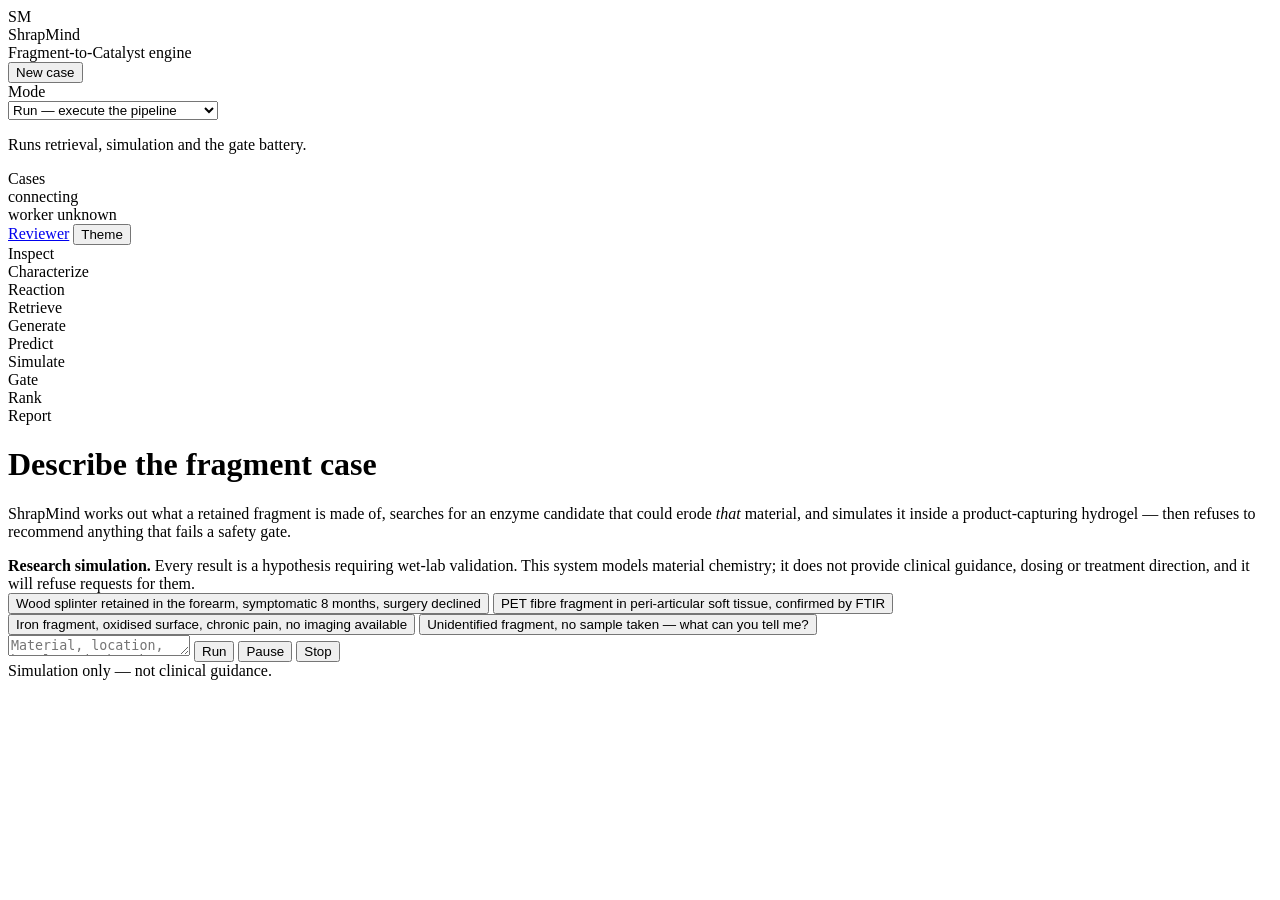
==== server/app/static/index.html @ 51ba0087 "Initial commit: ShrapMind Fragment-to-Catalyst engine Ports the VooDo architecture (shared wire prot" ====
<!doctype html>
<html lang="en">
<head>
<meta charset="utf-8">
<meta name="viewport" content="width=device-width, initial-scale=1">
<title>ShrapMind</title>
<!-- Theme before the stylesheet, or the page flashes the wrong theme. -->
<script>if(localStorage.getItem('shrapmind-theme')==='light')document.documentElement.classList.add('light');</script>
<link rel="stylesheet" href="/static/style.css">
<link rel="icon" href="data:image/svg+xml,%3Csvg xmlns='http://www.w3.org/2000/svg' viewBox='0 0 32 32'%3E%3Ctext y='24' font-size='24'%3E%F0%9F%A7%AA%3C/text%3E%3C/svg%3E">
</head>
<body>
<div class="app">

  <aside class="sidebar">
    <div class="brand">
      <span class="brand-mark">SM</span>
      <div>
        <div class="brand-name">ShrapMind</div>
        <div class="brand-sub">Fragment-to-Catalyst engine</div>
      </div>
    </div>

    <button class="new-case" id="new-case">New case</button>

    <div class="side-section">
      <div class="side-label">Mode</div>
      <select id="mode">
        <option value="run">Run &mdash; execute the pipeline</option>
        <option value="explain">Explain &mdash; walk it, no simulation</option>
      </select>
      <p class="side-hint" id="mode-hint">Runs retrieval, simulation and the gate battery.</p>
    </div>

    <div class="side-section">
      <div class="side-label">Cases</div>
      <div id="case-list" class="case-list"></div>
    </div>

    <div class="side-foot">
      <div class="status-row">
        <span class="dot" id="link-dot"></span><span id="link-text">connecting</span>
      </div>
      <div class="status-row">
        <span class="dot" id="worker-dot"></span><span id="worker-text">worker unknown</span>
      </div>
      <div class="side-links">
        <a href="/review">Reviewer</a>
        <button id="theme-toggle" class="linkish">Theme</button>
      </div>
    </div>
  </aside>

  <main class="main">
    <!-- The ten stages. Lights up as tools fire. -->
    <div class="pipeline" id="pipeline">
      <div class="stage" data-stage="inspect"><i></i><span>Inspect</span></div>
      <div class="stage" data-stage="characterize"><i></i><span>Characterize</span></div>
      <div class="stage" data-stage="reaction"><i></i><span>Reaction</span></div>
      <div class="stage" data-stage="retrieve"><i></i><span>Retrieve</span></div>
      <div class="stage" data-stage="generate"><i></i><span>Generate</span></div>
      <div class="stage" data-stage="predict"><i></i><span>Predict</span></div>
      <div class="stage" data-stage="simulate"><i></i><span>Simulate</span></div>
      <div class="stage" data-stage="gate"><i></i><span>Gate</span></div>
      <div class="stage" data-stage="rank"><i></i><span>Rank</span></div>
      <div class="stage" data-stage="report"><i></i><span>Report</span></div>
    </div>

    <div class="chat" id="chat">
      <div class="intro">
        <h1>Describe the fragment case</h1>
        <p class="intro-lead">
          ShrapMind works out what a retained fragment is made of, searches for an
          enzyme candidate that could erode <em>that</em> material, and simulates it
          inside a product-capturing hydrogel &mdash; then refuses to recommend
          anything that fails a safety gate.
        </p>
        <div class="scope-note">
          <strong>Research simulation.</strong> Every result is a hypothesis requiring
          wet-lab validation. This system models material chemistry; it does not
          provide clinical guidance, dosing or treatment direction, and it will
          refuse requests for them.
        </div>
        <div class="chips">
          <button class="chip">Wood splinter retained in the forearm, symptomatic 8 months, surgery declined</button>
          <button class="chip">PET fibre fragment in peri-articular soft tissue, confirmed by FTIR</button>
          <button class="chip">Iron fragment, oxidised surface, chronic pain, no imaging available</button>
          <button class="chip">Unidentified fragment, no sample taken &mdash; what can you tell me?</button>
        </div>
      </div>
    </div>

    <div class="composer">
      <div class="composer-inner">
        <textarea id="input" rows="1" placeholder="Material, location, how long it has been there, what is known..."></textarea>
        <button id="send" class="send" title="Start the run">Run</button>
        <button id="pause" class="ghost hidden" title="Pause">Pause</button>
        <button id="stop" class="ghost hidden" title="Stop">Stop</button>
      </div>
      <div class="composer-foot">Simulation only &mdash; not clinical guidance.</div>
    </div>
  </main>
</div>
<script src="/static/app.js"></script>
</body>
</html>
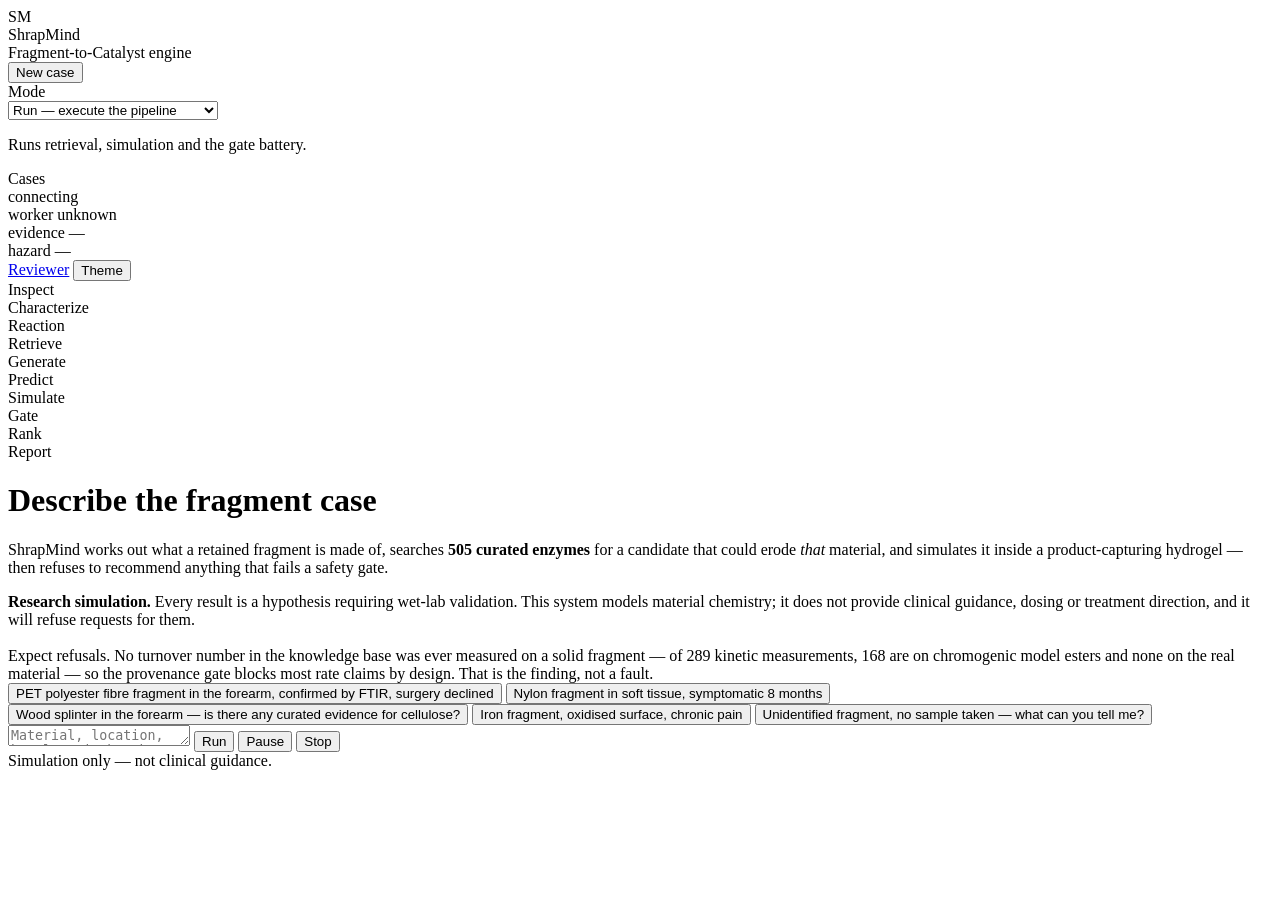
==== commit 9bd23752: "Wire real chemistry into the physics, and rebuild the material registry from data Completes the data" ====
--- a/server/app/static/index.html
+++ b/server/app/static/index.html
@@ -44,6 +44,12 @@
       <div class="status-row">
         <span class="dot" id="worker-dot"></span><span id="worker-text">worker unknown</span>
       </div>
+      <div class="status-row">
+        <span class="dot" id="snapshot-dot"></span><span id="snapshot-text">evidence &mdash;</span>
+      </div>
+      <div class="status-row">
+        <span class="dot" id="hazard-dot"></span><span id="hazard-text">hazard &mdash;</span>
+      </div>
       <div class="side-links">
         <a href="/review">Reviewer</a>
         <button id="theme-toggle" class="linkish">Theme</button>
@@ -70,21 +76,28 @@
       <div class="intro">
         <h1>Describe the fragment case</h1>
         <p class="intro-lead">
-          ShrapMind works out what a retained fragment is made of, searches for an
-          enzyme candidate that could erode <em>that</em> material, and simulates it
-          inside a product-capturing hydrogel &mdash; then refuses to recommend
-          anything that fails a safety gate.
+          ShrapMind works out what a retained fragment is made of, searches
+          <strong>505 curated enzymes</strong> for a candidate that could erode
+          <em>that</em> material, and simulates it inside a product-capturing
+          hydrogel &mdash; then refuses to recommend anything that fails a safety gate.
         </p>
         <div class="scope-note">
           <strong>Research simulation.</strong> Every result is a hypothesis requiring
           wet-lab validation. This system models material chemistry; it does not
           provide clinical guidance, dosing or treatment direction, and it will
           refuse requests for them.
+          <br><br>
+          Expect refusals. No turnover number in the knowledge base was ever
+          measured on a solid fragment &mdash; of 289 kinetic measurements, 168
+          are on chromogenic model esters and none on the real material &mdash;
+          so the provenance gate blocks most rate claims by design. That is the
+          finding, not a fault.
         </div>
         <div class="chips">
-          <button class="chip">Wood splinter retained in the forearm, symptomatic 8 months, surgery declined</button>
-          <button class="chip">PET fibre fragment in peri-articular soft tissue, confirmed by FTIR</button>
-          <button class="chip">Iron fragment, oxidised surface, chronic pain, no imaging available</button>
+          <button class="chip">PET polyester fibre fragment in the forearm, confirmed by FTIR, surgery declined</button>
+          <button class="chip">Nylon fragment in soft tissue, symptomatic 8 months</button>
+          <button class="chip">Wood splinter in the forearm &mdash; is there any curated evidence for cellulose?</button>
+          <button class="chip">Iron fragment, oxidised surface, chronic pain</button>
           <button class="chip">Unidentified fragment, no sample taken &mdash; what can you tell me?</button>
         </div>
       </div>
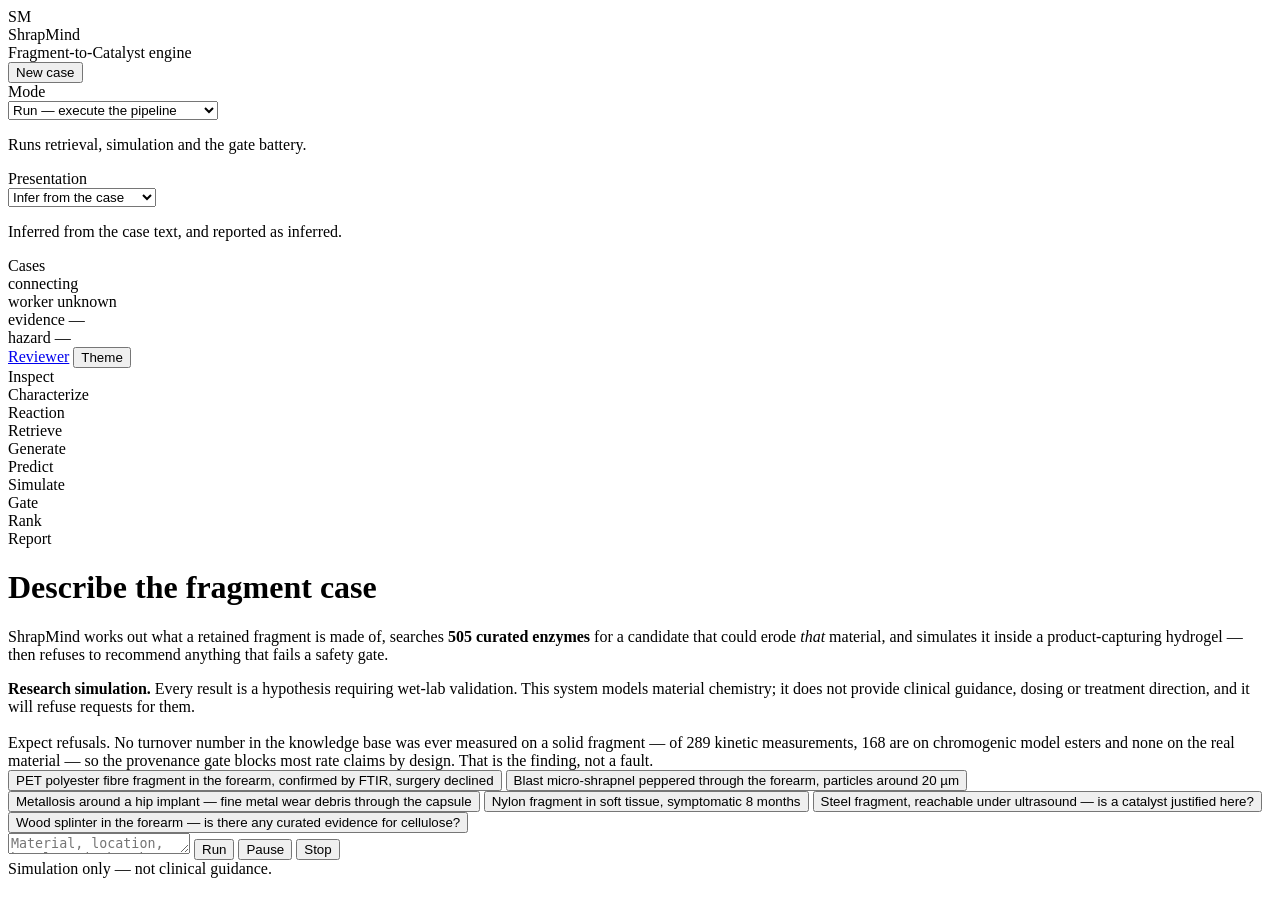
==== commit 5f2549ff: "Make presentation a first-class choice: single fragment or dispersed particulate Both approaches are" ====
--- a/server/app/static/index.html
+++ b/server/app/static/index.html
@@ -30,6 +30,17 @@
         <option value="explain">Explain &mdash; walk it, no simulation</option>
       </select>
       <p class="side-hint" id="mode-hint">Runs retrieval, simulation and the gate battery.</p>
+    </div>
+
+    <div class="side-section">
+      <div class="side-label">Presentation</div>
+      <select id="presentation">
+        <option value="">Infer from the case</option>
+        <option value="single_fragment">Single fragment</option>
+        <option value="dispersed_particulate">Dispersed particulate</option>
+      </select>
+      <p class="side-hint" id="presentation-hint">Inferred from the case text, and
+        reported as inferred.</p>
     </div>
 
     <div class="side-section">
@@ -95,10 +106,11 @@
         </div>
         <div class="chips">
           <button class="chip">PET polyester fibre fragment in the forearm, confirmed by FTIR, surgery declined</button>
+          <button class="chip">Blast micro-shrapnel peppered through the forearm, particles around 20 &micro;m</button>
+          <button class="chip">Metallosis around a hip implant &mdash; fine metal wear debris through the capsule</button>
           <button class="chip">Nylon fragment in soft tissue, symptomatic 8 months</button>
+          <button class="chip">Steel fragment, reachable under ultrasound &mdash; is a catalyst justified here?</button>
           <button class="chip">Wood splinter in the forearm &mdash; is there any curated evidence for cellulose?</button>
-          <button class="chip">Iron fragment, oxidised surface, chronic pain</button>
-          <button class="chip">Unidentified fragment, no sample taken &mdash; what can you tell me?</button>
         </div>
       </div>
     </div>
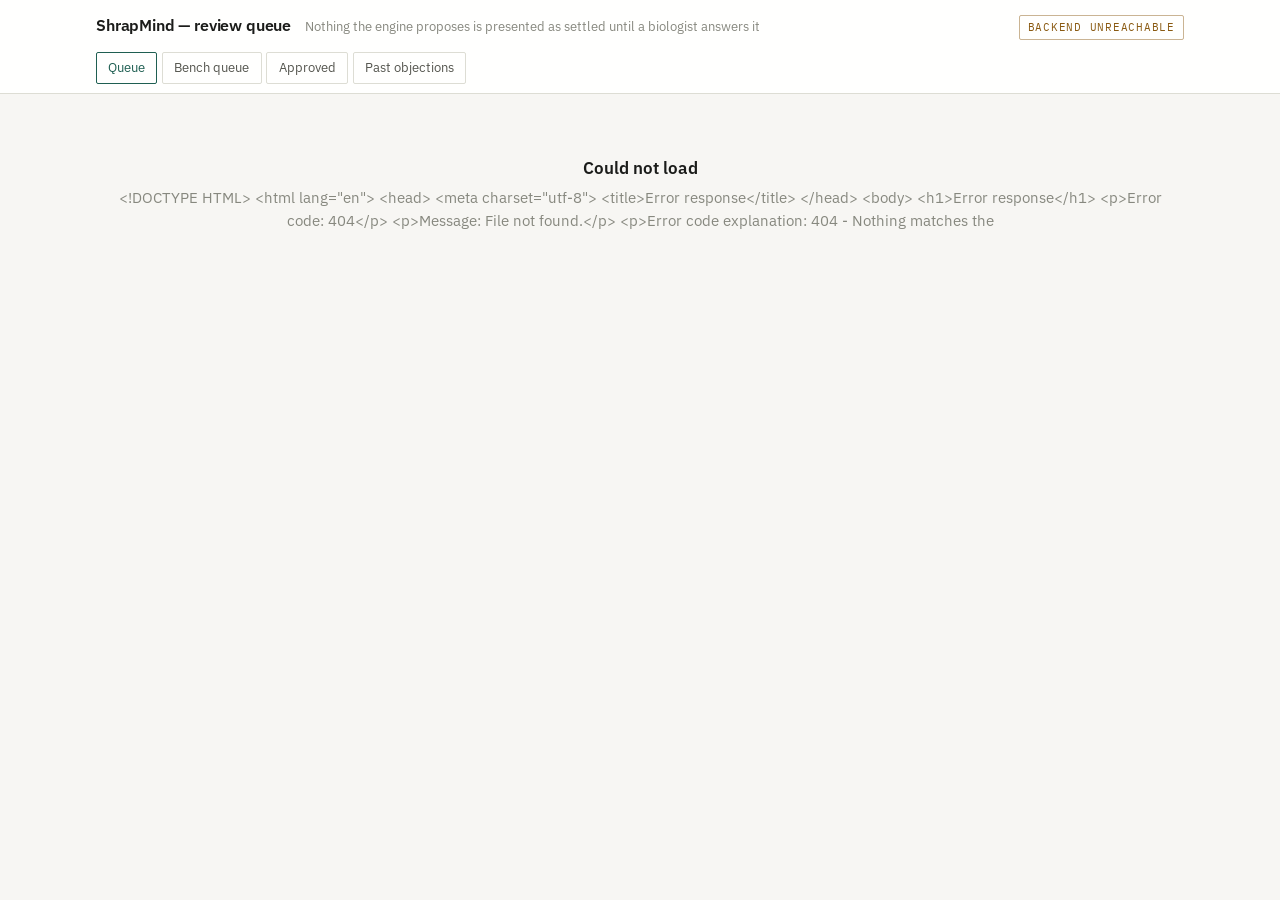
==== commit 1501d0f0: "Add the review layer: pgvector store, biologist queue, per-component envs Structure follows voodo's " ====
--- a/server/app/static/index.html
+++ b/server/app/static/index.html
@@ -2,130 +2,342 @@
 <html lang="en">
 <head>
 <meta charset="utf-8">
-<meta name="viewport" content="width=device-width, initial-scale=1">
-<title>ShrapMind</title>
-<!-- Theme before the stylesheet, or the page flashes the wrong theme. -->
-<script>if(localStorage.getItem('shrapmind-theme')==='light')document.documentElement.classList.add('light');</script>
-<link rel="stylesheet" href="/static/style.css">
-<link rel="icon" href="data:image/svg+xml,%3Csvg xmlns='http://www.w3.org/2000/svg' viewBox='0 0 32 32'%3E%3Ctext y='24' font-size='24'%3E%F0%9F%A7%AA%3C/text%3E%3C/svg%3E">
+<meta name="viewport" content="width=device-width,initial-scale=1">
+<title>ShrapMind Review</title>
+<link rel="stylesheet" href="https://fonts.googleapis.com/css2?family=IBM+Plex+Mono:wght@400;500&family=IBM+Plex+Sans:wght@400;500;600&display=swap">
+<style>
+/* Same instrument language as the engine's own page: paper, one accent,
+   measurement-first. A reviewer should be able to tell at a glance what the
+   engine is claiming and what it admits it does not know. */
+:root{
+  --paper:#f7f6f3; --panel:#fffffe; --ink:#1b1c1a; --ink-2:#55564f; --ink-3:#87887f;
+  --rule:#ddddd4; --rule-2:#eceae2; --accent:#1f5f52;
+  --ok:#2f6b3a; --warn:#8a5a12; --stop:#8c3327; --unknown:#6b6c78;
+  --font-ui:"IBM Plex Sans",ui-sans-serif,system-ui,sans-serif;
+  --font-data:"IBM Plex Mono",ui-monospace,Menlo,monospace;
+  color-scheme:light;
+}
+@media (prefers-color-scheme:dark){:root:not([data-theme="light"]){
+  --paper:#13140f; --panel:#1b1d17; --ink:#eceade; --ink-2:#aeafa2; --ink-3:#7d7e73;
+  --rule:#32342a; --rule-2:#23251d; --accent:#63c3ad;
+  --ok:#6fbb7c; --warn:#d7a04a; --stop:#e07a6c; --unknown:#9c9daa;
+  color-scheme:dark;
+}}
+:root[data-theme="dark"]{
+  --paper:#13140f; --panel:#1b1d17; --ink:#eceade; --ink-2:#aeafa2; --ink-3:#7d7e73;
+  --rule:#32342a; --rule-2:#23251d; --accent:#63c3ad;
+  --ok:#6fbb7c; --warn:#d7a04a; --stop:#e07a6c; --unknown:#9c9daa;
+  color-scheme:dark;
+}
+*{box-sizing:border-box}
+body{margin:0;background:var(--paper);color:var(--ink);font:15px/1.55 var(--font-ui);
+  -webkit-font-smoothing:antialiased}
+.wrap{max-width:70rem;margin:0 auto;padding-inline:max(16px,env(safe-area-inset-left,0px))}
+header{position:sticky;top:0;z-index:5;background:var(--panel);border-bottom:1px solid var(--rule)}
+.masthead{display:flex;align-items:baseline;gap:.9rem;flex-wrap:wrap;padding-block:.75rem}
+h1{margin:0;font-size:1.02rem;font-weight:600;letter-spacing:-.01em}
+.sub{font-size:.82rem;color:var(--ink-3)}
+.mono{font-family:var(--font-data);font-variant-numeric:tabular-nums}
+.status{margin-inline-start:auto;display:flex;gap:.5rem;flex-wrap:wrap;align-items:center}
+.chip{font-family:var(--font-data);font-size:.68rem;letter-spacing:.07em;text-transform:uppercase;
+  padding:.18rem .5rem;border:1px solid var(--rule);border-radius:2px;color:var(--ink-2);white-space:nowrap}
+.chip.warn{color:var(--warn);border-color:color-mix(in srgb,var(--warn) 45%,transparent)}
+.chip.ok{color:var(--ok);border-color:color-mix(in srgb,var(--ok) 45%,transparent)}
+nav{display:flex;gap:.3rem;padding-bottom:.6rem;flex-wrap:wrap}
+nav button{font:inherit;font-size:.82rem;padding:.3rem .7rem;border:1px solid var(--rule);
+  border-radius:2px;background:transparent;color:var(--ink-2);cursor:pointer}
+nav button[aria-selected="true"]{background:var(--panel);border-color:var(--accent);color:var(--accent)}
+main{padding-block:1.4rem 3rem}
+h2{font-size:.78rem;font-family:var(--font-data);letter-spacing:.11em;text-transform:uppercase;
+  color:var(--ink-3);margin:0 0 .8rem;padding-bottom:.4rem;border-bottom:1px solid var(--rule)}
+.item{background:var(--panel);border:1px solid var(--rule);border-radius:3px;
+  padding:1rem;margin-bottom:.9rem}
+.item h3{margin:0;font-size:1.15rem;font-weight:600}
+.item .case{font-family:var(--font-data);font-size:.8rem;color:var(--ink-2);margin-top:.2rem}
+.why{font-size:.9rem;color:var(--ink-2);margin-top:.6rem}
+.gaps{margin-top:.7rem;padding-top:.6rem;border-top:1px solid var(--rule-2)}
+.gap{border-left:3px solid var(--warn);padding-left:.7rem;margin-bottom:.5rem}
+.gap .g1{font-size:.88rem;font-weight:500}
+.gap .g2{font-size:.83rem;color:var(--ink-2)}
+.gap .act{font-size:.83rem;margin-top:.15rem}
+.act b{color:var(--accent);font-weight:500}
+form{margin-top:.85rem;padding-top:.75rem;border-top:1px solid var(--rule-2);
+  display:flex;flex-direction:column;gap:.55rem}
+.verdicts{display:flex;gap:.35rem;flex-wrap:wrap}
+.verdicts label{font-size:.82rem;padding:.3rem .65rem;border:1px solid var(--rule);
+  border-radius:2px;cursor:pointer;color:var(--ink-2)}
+.verdicts input{position:absolute;opacity:0;width:0}
+.verdicts input:checked + span{color:var(--accent);font-weight:500}
+.verdicts label:has(input:checked){border-color:var(--accent);
+  background:color-mix(in srgb,var(--accent) 10%,transparent)}
+.verdicts label:has(input:focus-visible){outline:2px solid var(--accent);outline-offset:1px}
+.row{display:flex;gap:.6rem;flex-wrap:wrap;align-items:center}
+textarea,input[type=text],input[type=number]{font:inherit;font-size:.9rem;padding:.45rem .55rem;
+  border:1px solid var(--rule);border-radius:2px;background:var(--paper);color:var(--ink);width:100%}
+textarea{min-height:68px;resize:vertical;font-family:var(--font-ui)}
+label.f{font-family:var(--font-data);font-size:.66rem;letter-spacing:.08em;text-transform:uppercase;
+  color:var(--ink-3);display:block;margin-bottom:.2rem}
+.grow{flex:1;min-width:11rem}
+button.send{font:inherit;font-size:.88rem;font-weight:500;padding:.45rem 1.1rem;border-radius:2px;
+  border:1px solid var(--accent);background:var(--accent);color:var(--panel);cursor:pointer;width:fit-content}
+button.send:disabled{opacity:.45;cursor:default}
+.hint{font-size:.8rem;color:var(--ink-3)}
+.empty{padding:2.4rem 1rem;text-align:center;color:var(--ink-3)}
+.empty strong{display:block;color:var(--ink);font-size:1.05rem;font-weight:600;margin-bottom:.3rem}
+table{width:100%;border-collapse:collapse;font-size:.88rem}
+th,td{text-align:left;padding:.45rem .6rem;border-bottom:1px solid var(--rule-2)}
+th{font-family:var(--font-data);font-size:.66rem;letter-spacing:.09em;text-transform:uppercase;
+  color:var(--ink-3);font-weight:500}
+td.num{font-family:var(--font-data);font-variant-numeric:tabular-nums}
+.note{background:var(--panel);border:1px solid var(--rule);border-radius:3px;padding:.7rem .9rem;
+  margin-bottom:.6rem}
+.note .meta{font-family:var(--font-data);font-size:.72rem;color:var(--ink-3)}
+.banner{border:1px dashed var(--rule);border-radius:3px;padding:.7rem .9rem;margin-bottom:1rem;
+  font-size:.86rem;color:var(--ink-2)}
+.banner b{color:var(--warn)}
+</style>
 </head>
 <body>
-<div class="app">
-
-  <aside class="sidebar">
-    <div class="brand">
-      <span class="brand-mark">SM</span>
+<header><div class="wrap">
+  <div class="masthead">
+    <h1>ShrapMind &mdash; review queue</h1>
+    <span class="sub">Nothing the engine proposes is presented as settled until a biologist answers it</span>
+    <span class="status" id="status"></span>
+  </div>
+  <nav role="tablist">
+    <button role="tab" data-tab="queue" aria-selected="true">Queue</button>
+    <button role="tab" data-tab="experiments" aria-selected="false">Bench queue</button>
+    <button role="tab" data-tab="approved" aria-selected="false">Approved</button>
+    <button role="tab" data-tab="notes" aria-selected="false">Past objections</button>
+  </nav>
+</div></header>
+
+<main class="wrap" id="main"></main>
+
+<script>
+const $ = (s, r = document) => r.querySelector(s);
+const esc = s => String(s ?? "").replace(/[&<>"']/g, c =>
+  ({ "&": "&amp;", "<": "&lt;", ">": "&gt;", '"': "&quot;", "'": "&#39;" }[c]));
+
+const VERDICTS = [
+  ["agree",            "Agree"],
+  ["needs_experiment", "Needs an experiment"],
+  ["unconvinced",      "Unconvinced"],
+  ["disagree",         "Disagree"],
+  ["out_of_scope",     "Out of scope"],
+];
+
+let TAB = "queue";
+
+async function api(path, opts) {
+  const r = await fetch(path, opts);
+  if (!r.ok) throw new Error((await r.text()) || r.statusText);
+  return r.json();
+}
+
+async function header() {
+  let h;
+  try { h = await api("/api/health"); }
+  catch { $("#status").innerHTML = '<span class="chip warn">backend unreachable</span>'; return; }
+  const bits = [`<span class="chip">${h.pending} pending</span>`];
+  // The embedder is not a detail: "similar case" means something different
+  // depending on which one is running, and the reviewer is the one who has to
+  // know that when they read a match.
+  bits.push(h.embedding === "semantic"
+    ? '<span class="chip ok">semantic embedding</span>'
+    : '<span class="chip warn">lexical embedding</span>');
+  if (!h.review_enabled) bits.push('<span class="chip warn">review disabled</span>');
+  $("#status").innerHTML = bits.join("");
+}
+
+function gapsHtml(gaps) {
+  if (!gaps || !gaps.length) return "";
+  return `<div class="gaps">` + gaps.map(g => `
+    <div class="gap">
+      <div class="g1">${esc(g.kind)}</div>
+      <div class="g2">${esc(g.detail)}</div>
+      ${g.action ? `<div class="act"><b>Next:</b> ${esc(g.action)}</div>` : ""}
+    </div>`).join("") + `</div>`;
+}
+
+function itemHtml(c) {
+  return `<article class="item" data-id="${esc(c.id)}">
+    <h3>${esc(c.enzyme_name || "No catalyst proposed")}</h3>
+    <div class="case">${esc(c.problem_summary)}</div>
+    ${c.rationale ? `<p class="why">${esc(c.rationale)}</p>` : ""}
+    ${gapsHtml(c.gaps)}
+    <form>
       <div>
-        <div class="brand-name">ShrapMind</div>
-        <div class="brand-sub">Fragment-to-Catalyst engine</div>
-      </div>
-    </div>
-
-    <button class="new-case" id="new-case">New case</button>
-
-    <div class="side-section">
-      <div class="side-label">Mode</div>
-      <select id="mode">
-        <option value="run">Run &mdash; execute the pipeline</option>
-        <option value="explain">Explain &mdash; walk it, no simulation</option>
-      </select>
-      <p class="side-hint" id="mode-hint">Runs retrieval, simulation and the gate battery.</p>
-    </div>
-
-    <div class="side-section">
-      <div class="side-label">Presentation</div>
-      <select id="presentation">
-        <option value="">Infer from the case</option>
-        <option value="single_fragment">Single fragment</option>
-        <option value="dispersed_particulate">Dispersed particulate</option>
-      </select>
-      <p class="side-hint" id="presentation-hint">Inferred from the case text, and
-        reported as inferred.</p>
-    </div>
-
-    <div class="side-section">
-      <div class="side-label">Cases</div>
-      <div id="case-list" class="case-list"></div>
-    </div>
-
-    <div class="side-foot">
-      <div class="status-row">
-        <span class="dot" id="link-dot"></span><span id="link-text">connecting</span>
-      </div>
-      <div class="status-row">
-        <span class="dot" id="worker-dot"></span><span id="worker-text">worker unknown</span>
-      </div>
-      <div class="status-row">
-        <span class="dot" id="snapshot-dot"></span><span id="snapshot-text">evidence &mdash;</span>
-      </div>
-      <div class="status-row">
-        <span class="dot" id="hazard-dot"></span><span id="hazard-text">hazard &mdash;</span>
-      </div>
-      <div class="side-links">
-        <a href="/review">Reviewer</a>
-        <button id="theme-toggle" class="linkish">Theme</button>
-      </div>
-    </div>
-  </aside>
-
-  <main class="main">
-    <!-- The ten stages. Lights up as tools fire. -->
-    <div class="pipeline" id="pipeline">
-      <div class="stage" data-stage="inspect"><i></i><span>Inspect</span></div>
-      <div class="stage" data-stage="characterize"><i></i><span>Characterize</span></div>
-      <div class="stage" data-stage="reaction"><i></i><span>Reaction</span></div>
-      <div class="stage" data-stage="retrieve"><i></i><span>Retrieve</span></div>
-      <div class="stage" data-stage="generate"><i></i><span>Generate</span></div>
-      <div class="stage" data-stage="predict"><i></i><span>Predict</span></div>
-      <div class="stage" data-stage="simulate"><i></i><span>Simulate</span></div>
-      <div class="stage" data-stage="gate"><i></i><span>Gate</span></div>
-      <div class="stage" data-stage="rank"><i></i><span>Rank</span></div>
-      <div class="stage" data-stage="report"><i></i><span>Report</span></div>
-    </div>
-
-    <div class="chat" id="chat">
-      <div class="intro">
-        <h1>Describe the fragment case</h1>
-        <p class="intro-lead">
-          ShrapMind works out what a retained fragment is made of, searches
-          <strong>505 curated enzymes</strong> for a candidate that could erode
-          <em>that</em> material, and simulates it inside a product-capturing
-          hydrogel &mdash; then refuses to recommend anything that fails a safety gate.
-        </p>
-        <div class="scope-note">
-          <strong>Research simulation.</strong> Every result is a hypothesis requiring
-          wet-lab validation. This system models material chemistry; it does not
-          provide clinical guidance, dosing or treatment direction, and it will
-          refuse requests for them.
-          <br><br>
-          Expect refusals. No turnover number in the knowledge base was ever
-          measured on a solid fragment &mdash; of 289 kinetic measurements, 168
-          are on chromogenic model esters and none on the real material &mdash;
-          so the provenance gate blocks most rate claims by design. That is the
-          finding, not a fault.
-        </div>
-        <div class="chips">
-          <button class="chip">PET polyester fibre fragment in the forearm, confirmed by FTIR, surgery declined</button>
-          <button class="chip">Blast micro-shrapnel peppered through the forearm, particles around 20 &micro;m</button>
-          <button class="chip">Metallosis around a hip implant &mdash; fine metal wear debris through the capsule</button>
-          <button class="chip">Nylon fragment in soft tissue, symptomatic 8 months</button>
-          <button class="chip">Steel fragment, reachable under ultrasound &mdash; is a catalyst justified here?</button>
-          <button class="chip">Wood splinter in the forearm &mdash; is there any curated evidence for cellulose?</button>
+        <label class="f">Your verdict</label>
+        <div class="verdicts">${VERDICTS.map(([v, label], i) => `
+          <label><input type="radio" name="v-${esc(c.id)}" value="${v}"
+            ${i === 0 ? "required" : ""}><span>${label}</span></label>`).join("")}
         </div>
       </div>
+      <div>
+        <label class="f" for="n-${esc(c.id)}">Reasoning &mdash; this is the part that is stored and searched</label>
+        <textarea id="n-${esc(c.id)}" name="note" required
+          placeholder="What the engine got right or wrong, and what would settle it."></textarea>
+      </div>
+      <div class="row">
+        <div style="width:8rem">
+          <label class="f" for="c-${esc(c.id)}">Confidence 1&ndash;5</label>
+          <input id="c-${esc(c.id)}" name="confidence" type="number" min="1" max="5"
+            placeholder="optional">
+        </div>
+        <div class="grow">
+          <label class="f" for="p-${esc(c.id)}">PMIDs you are citing</label>
+          <input id="p-${esc(c.id)}" name="pmids" type="text" placeholder="e.g. 25985456, 18604214">
+        </div>
+      </div>
+      <button class="send" type="submit">Submit review</button>
+      <span class="hint">Agreeing records that you found it credible &mdash; it is stored as expert
+        review, never as a measurement.</span>
+    </form>
+  </article>`;
+}
+
+async function renderQueue() {
+  const rows = await api("/api/changes?status=pending");
+  if (!rows.length) {
+    $("#main").innerHTML = `<div class="empty"><strong>Queue is clear</strong>
+      Every proposal has been answered. Run <span class="mono">python -m server.db.seed</span>
+      to queue more.</div>`;
+    return;
+  }
+  $("#main").innerHTML = `<h2>${rows.length} awaiting review</h2>` + rows.map(itemHtml).join("");
+  for (const form of document.querySelectorAll(".item form")) {
+    form.addEventListener("submit", onSubmit);
+  }
+}
+
+async function onSubmit(ev) {
+  ev.preventDefault();
+  const form = ev.currentTarget;
+  const item = form.closest(".item");
+  const id = item.dataset.id;
+  const picked = form.querySelector("input[type=radio]:checked");
+  if (!picked) return;
+
+  const btn = form.querySelector("button.send");
+  btn.disabled = true;
+  btn.textContent = "Submitting…";
+  const conf = form.confidence.value.trim();
+  const body = {
+    verdict: picked.value,
+    reviewer: "",                       // the server uses the signed-in name
+    note: form.note.value.trim(),
+    confidence: conf ? Number(conf) : null,
+    cites_pmid: form.pmids.value.split(/[,\s]+/).filter(Boolean),
+  };
+  try {
+    await api(`/api/changes/${encodeURIComponent(id)}/review`, {
+      method: "POST",
+      headers: { "content-type": "application/json" },
+      body: JSON.stringify(body),
+    });
+    item.remove();
+    if (!document.querySelector(".item")) renderQueue();
+    header();
+  } catch (err) {
+    btn.disabled = false;
+    btn.textContent = "Submit review";
+    const msg = String(err.message || err);
+    form.insertAdjacentHTML("beforeend",
+      `<span class="hint" style="color:var(--stop)">${esc(msg.slice(0, 200))}</span>`);
+  }
+}
+
+async function renderExperiments() {
+  const rows = await api("/api/experiments");
+  if (!rows.length) {
+    $("#main").innerHTML = `<div class="empty"><strong>Nothing queued for the bench</strong>
+      This fills when a reviewer answers "needs an experiment".</div>`;
+    return;
+  }
+  $("#main").innerHTML = `<h2>Experiments the reviewers asked for</h2>
+    <table><thead><tr><th>Material</th><th>Enzyme</th><th>Raised by</th>
+    <th>Mean confidence</th><th>Last raised</th></tr></thead><tbody>` +
+    rows.map(r => `<tr>
+      <td class="num">${esc(r.material)}</td>
+      <td>${esc(r.enzyme_name || "—")}</td>
+      <td class="num">${esc(r.raised_by)}</td>
+      <td class="num">${esc(r.mean_confidence ?? "—")}</td>
+      <td class="num">${esc((r.last_raised || "").slice(0, 16))}</td>
+    </tr>`).join("") + `</tbody></table>`;
+}
+
+async function renderApproved() {
+  const rows = await api("/api/proposals");
+  if (!rows.length) {
+    $("#main").innerHTML = `<div class="empty"><strong>Nothing approved yet</strong>
+      This table stays empty until a biologist agrees with something. That is the
+      correct state for a fresh install, not a failure.</div>`;
+    return;
+  }
+  $("#main").innerHTML = `<h2>${rows.length} approved</h2>` + rows.map(p => `
+    <article class="item">
+      <h3>${esc(p.enzyme_name || "—")}</h3>
+      <div class="case">${esc(p.problem_summary)}</div>
+      <div class="row" style="margin-top:.5rem">
+        <span class="chip">${esc(p.evidence_level)}</span>
+        ${p.substrate_class ? `<span class="chip warn">measured on: ${esc(p.substrate_class)}</span>` : ""}
+      </div>
+      ${gapsHtml(p.gaps)}
+    </article>`).join("");
+}
+
+async function renderNotes() {
+  $("#main").innerHTML = `<h2>Search what reviewers have already said</h2>
+    <div class="row" style="margin-bottom:1rem">
+      <input class="grow" id="q" type="text"
+        placeholder="e.g. crystallinity was never controlled for">
+      <button class="send" id="go">Search</button>
     </div>
-
-    <div class="composer">
-      <div class="composer-inner">
-        <textarea id="input" rows="1" placeholder="Material, location, how long it has been there, what is known..."></textarea>
-        <button id="send" class="send" title="Start the run">Run</button>
-        <button id="pause" class="ghost hidden" title="Pause">Pause</button>
-        <button id="stop" class="ghost hidden" title="Stop">Stop</button>
-      </div>
-      <div class="composer-foot">Simulation only &mdash; not clinical guidance.</div>
-    </div>
-  </main>
-</div>
-<script src="/static/app.js"></script>
+    <div class="banner">Worth checking before writing a long objection &mdash; a colleague
+      may have reached it already, and the engine should not hear the same point twice as
+      if it were two.</div>
+    <div id="results"></div>`;
+  const run = async () => {
+    const q = $("#q").value.trim();
+    if (q.length < 2) return;
+    const rows = await api(`/api/notes/similar?q=${encodeURIComponent(q)}`);
+    $("#results").innerHTML = rows.length
+      ? rows.map(n => `<div class="note">
+          <div class="meta">${esc(n.reviewer)} &middot; ${esc((n.created_at || "").slice(0, 16))}
+            &middot; ${esc(n.verdict || "—")} &middot;
+            similarity ${Number(n.similarity).toFixed(2)}</div>
+          <div>${esc(n.note)}</div>
+          <div class="meta" style="margin-top:.3rem">on: ${esc(n.problem_summary || "—")}</div>
+        </div>`).join("")
+      : `<div class="empty">No reviewer has written anything close to that yet.</div>`;
+  };
+  $("#go").addEventListener("click", run);
+  $("#q").addEventListener("keydown", e => { if (e.key === "Enter") run(); });
+}
+
+const RENDER = {
+  queue: renderQueue, experiments: renderExperiments,
+  approved: renderApproved, notes: renderNotes,
+};
+
+async function show(tab) {
+  TAB = tab;
+  for (const b of document.querySelectorAll("nav button")) {
+    b.setAttribute("aria-selected", String(b.dataset.tab === tab));
+  }
+  try { await RENDER[tab](); }
+  catch (err) {
+    $("#main").innerHTML = `<div class="empty"><strong>Could not load</strong>
+      ${esc(String(err.message || err).slice(0, 300))}</div>`;
+  }
+}
+
+for (const b of document.querySelectorAll("nav button")) {
+  b.addEventListener("click", () => show(b.dataset.tab));
+}
+header();
+show("queue");
+</script>
 </body>
 </html>
